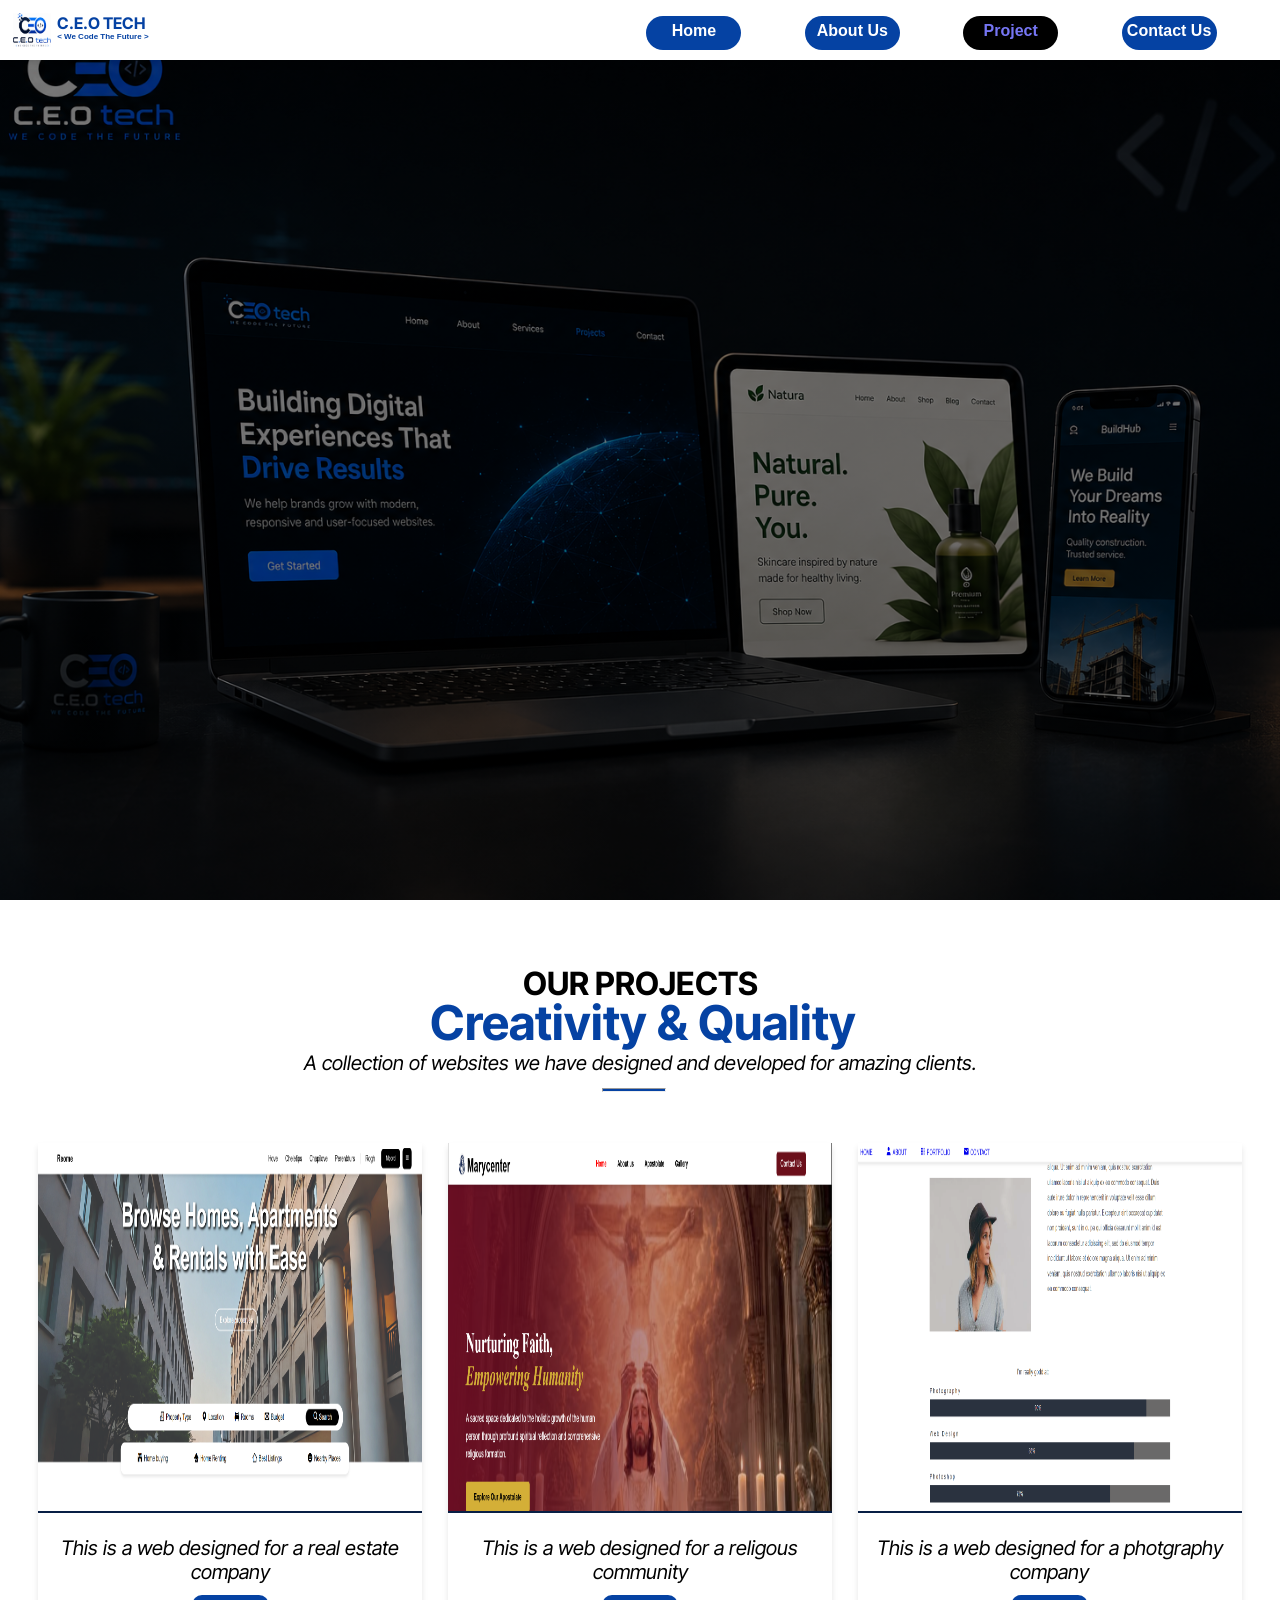
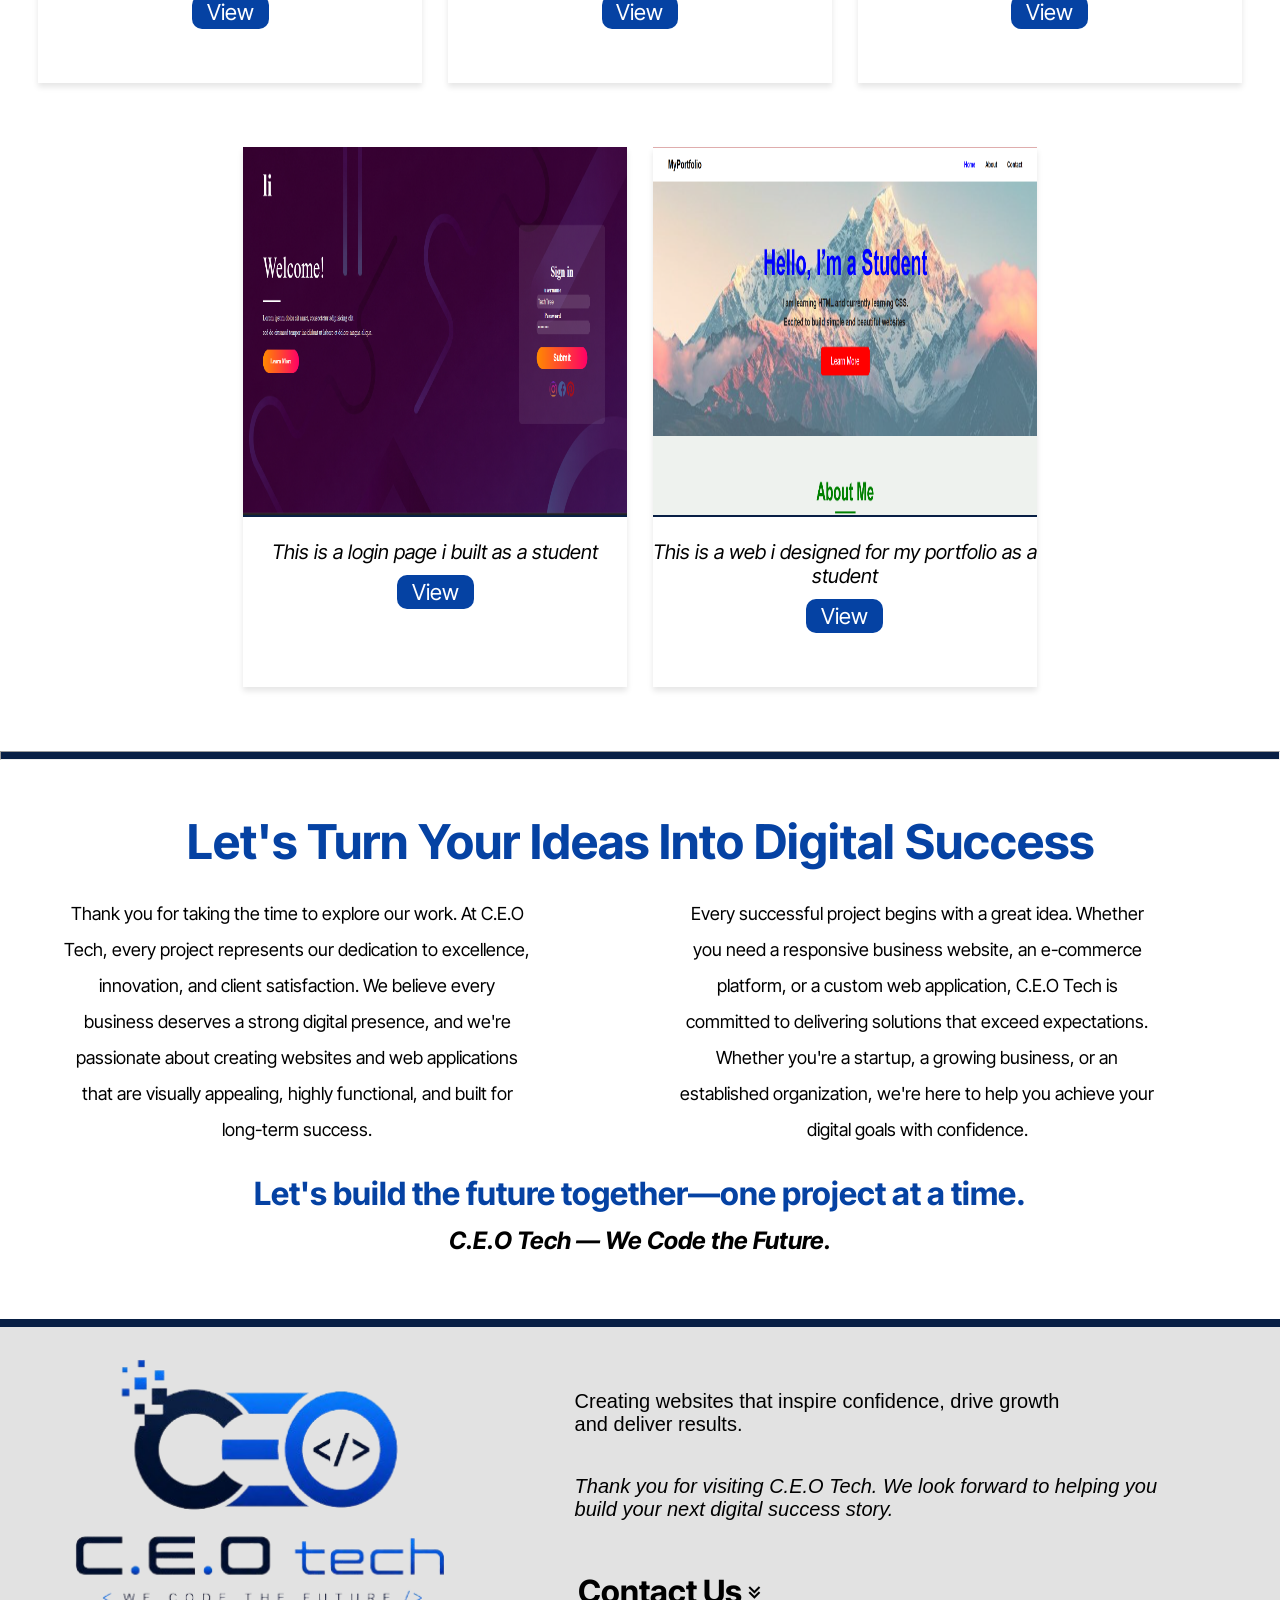
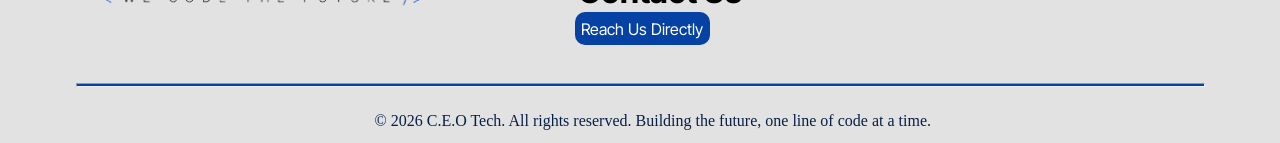
==== project.html @ 7d4a32ac "first commit" ====
<!DOCTYPE html>
<html lang="en">
<head>
    <meta charset="UTF-8">
    <meta name="viewport" content="width=device-width, initial-scale=1.0">
      <link href="https://unpkg.com/boxicons@2.1.4/css/boxicons.min.css" rel="stylesheet">
    <link rel="stylesheet" href="style.css">
     <link
        href="https://fonts.googleapis.com/css2?family=Inter+Tight:wght@100;200;300;400;500;600;700;800;900&display=swap"
        rel="stylesheet">
         <link rel="apple-touch-icon" sizes="180x180" href="/apple-touch-icon.png">
         <link rel="icon" type="image/png" sizes="32x32" href="/favicon-32x32.png">
         <link rel="icon" type="image/png" sizes="16x16" href="/favicon-16x16.png">
<link rel="manifest" href="/site.webmanifest">
<link rel="stylesheet" href="https://cdnjs.cloudflare.com/ajax/libs/font-awesome/6.7.2/css/all.min.css">
    <title>C.E.O TECH | We Code The Future</title>
</head>
<body>
    <header>
        
            <img src="index-image/ChatGPT Image Jul 9, 2026, 02_03_22 PM.png" alt="C.E.O LOGO">
            <h5>C.E.O TECH <br><span class="logo-b">< We Code The Future ></We></span></h5>
              <div id="menu-btn">  <i class='bx bx-menu'></i></div>

        <div id="nav-bar">
            <a href="index.html">Home</a>
            <a id="about" href="about-us.html">About Us</a>
            <a href="project.html"style="background-color: black; color: rgb(118, 118, 244);">Project</a>
            <a href="#contact-us">Contact Us</a>
        </div>
    </header>

    <section id="project-sect1">
    </section>

    <section id="project-sect2">
        <h6>OUR PROJECTS</h6>
        <h5>Creativity & Quality</h5>
        <p>A collection of websites we have designed and developed for amazing clients.</p>
        <hr>
        <article class="project-sect2">
            <div class="project-box">
             <img src="project/Screenshot4.png" alt="">
             <p>This is a web designed for a real estate company</p>
             <a href="https://chinecheremokafor51-ship-it.github.io/realestate/">View</a>
            </div>

            <div class="project-box">
             <img src="project/marycenter.png" alt="">
             <p>This is a web designed for a religous community</p>
             <a href="https://chinecheremokafor51-ship-it.github.io/marycenter/">View</a>
            </div>

            <div class="project-box">
                <img src="project/Screenshot5.png" alt="">
                <p>This is a web designed for a photgraphy company</p>
                <a href="https://chinecheremokafor51-ship-it.github.io/w3css/">View</a>
            </div>
        </article>

         <article class="project-sect2">
            <div class="project-box">
             <img src="project/login.png" alt="">
             <p>This is a login page i built as a student</p>
             <a href="https://chinecheremokafor51-ship-it.github.io/loginpage/">View</a>
            </div>

            <div class="project-box">
             <img src="project/portfolio.png" alt="">
             <p>This is a web i designed for my portfolio as a student</p>
             <a href="https://chinecheremokafor51-ship-it.github.io/myportfolio/">View</a>
            </div>
        </article>
    </section>

    <section id="project-sect3">
        <hr>
        <h4>Let's Turn Your Ideas Into Digital Success</h4>
        <div class="project-sect3">
        <p>Thank you for taking the time to explore our work. At C.E.O Tech,  every project represents our dedication to excellence, innovation, and client satisfaction. We believe every business deserves a strong digital presence, and we're passionate about creating websites and web applications that are visually appealing, highly functional, and built for long-term success.</p>
         
        <p>Every successful project begins with a great idea. Whether you need a responsive business website, an e-commerce platform, or a custom web application, C.E.O Tech is committed to delivering solutions that exceed expectations.
            Whether you're a startup, a growing business, or an established organization, we're here to help you achieve your digital goals with confidence.</p>
       </div>
        <p id="project-sect3p"><strong>Let's build the future together—one project at a time.</strong></p>
        <h6>C.E.O Tech — We Code the Future.</h6>
    </section>
    
    <footer>
        <article id="footer">
             <img src="index-image/footer.png" alt="C.E.O LOGO">
        <div id="contact-us">
            <p class="fp-1">Creating websites that inspire confidence, drive growth and deliver results. </p>
            <p class="fp-2">Thank you for visiting C.E.O Tech. We look forward to helping you <br>build your next digital success story.</p>
       
        <h5>Contact Us<i class='bx bx-chevrons-down bx-sm'></i></h5>
        <a href="contact-us.html">Reach Us Directly</a>
        </div>
        </article>
        <hr class="f-line">
         <p class="f-p">© 2026 C.E.O Tech. All rights reserved. Building the future, one line of code at a time.
            </p>
    </footer>
    <script src="script.js"></script>
</body>
</html>
---- style.css ----
*{
    padding: 0;
    margin: 0;
    box-sizing: border-box;
}
header{
    display: flex;
    height: 60px;
    background-color: white;
    width: 100%;
    padding-left: 1%;
    padding-top: 1%;
    padding-bottom: 1%;
    margin-bottom: 5%;
     box-shadow: 0 4px 6px rgba(0, 0, 0, 0.1);
     position: fixed;
     top: 0;
     left: 0;
    
     z-index: 1000;
}

header img{
    width: 3%;
    height: 100%;
}
h5{
    font-family: "Inter Tight", sans-serif;
    color: #0542a3;
    font-weight: bold;
    font-size: 1rem;
    line-height: 60%;
    margin-top: 0.5%;
    margin-left: 0.5%;
}

.logo-b{
    font-family: Arial, Helvetica, sans-serif;
    font-weight: light;
    font-size: 8px;
}
#menu-btn{
    display: none;
    font-size: 35px;
    cursor: pointer;
    color: #0542a3;
    position: fixed;
    z-index: 1001;
}
#nav-bar{
    margin-left: auto ;
    display: flex;
    gap: 10%;
    width: 50%;
}
#nav-bar a{
    text-decoration: none;
     font-family: Arial, Helvetica, sans-serif;
     font-weight: bold;
     font-size: 1rem;
     color: white;
     margin-top: 0.5%;
     display: inline-block;
     background-color: #0542a3;
     width: 15%;
     height: 100%;
     border-radius: 20px;
     text-align: center;
     padding-top: 1%;
     padding-bottom: 1%;
     transition: background 1s ease;
}
#nav-bar a:hover{
    background-color: black;
}
#hero{
  background-color: #081f45;
  height: 100%;
  margin-top: 10%;
  margin-bottom: 10%;
}
.hero{
    display: flex; 
 gap: 5%;
}
.hero img{
     background-size: cover;
    background-repeat: no-repeat;
    background-position: center;
    width: 50%;
    height: 50%;
    margin-top: 5%;
}
.hero-i{
    width: 100%;
    align-content: center;
    margin-left: 5%;
}
.hero-i p{
    justify-content: start;
    padding-right: 10%;
    padding-top: 6%;
     font-family: Arial, Helvetica, sans-serif;
    font-size: 22px;
    font-weight: light;
    color: white;
    font-style: italic;
    line-height: 130%;
}
.hero-i h4{
     font-family: "Inter Tight", sans-serif;
     color: white;
     font-weight: light;
     border-radius: 5px;
     padding-left: 1%;
     padding-right: 1%;
     padding-top: 0.5%;
    background-color: #0542a3;
    display: inline-block;
    width: 35%;   
    font-size: 2rem;
}
.hero-i h2{
     font-family: "Inter Tight", sans-serif;
     color:white;
     font-size: 2rem;
     margin-top: 5%;
}
#hero a{
    margin-left: 43%;
    display: inline-block;
    width: 9%;
    padding-top: 1%;
    padding-bottom: 1%;
    font-size: 20px;
    font-weight: 300;
     font-family: "Inter Tight", sans-serif;
    text-align: center;
    margin-bottom: 5%;
    background-color: #0542a3;
    text-decoration: none;
    color: white;
    border-radius: 20px;
     transition: background 1s ease;
}
#hero a:hover{
    background-color: black;
}
#project{
    height: 100%;
}
.proj-img{
    display: flex;
     justify-content: space-around;
    margin-top: 5%;
    margin-left: 2%;
}
.proj-img  img{
      background-size: cover;
    background-repeat: no-repeat;
    background-position: center;
    display: inline-block;
    width: 95%;
    height: 100%;
    margin-bottom: 20%;
    border: 2px solid #0542a3;
     transition: 1s ease;
}
.proj-img img:hover{
    transform: scale(1.1);
}

#project h2{
    font-size: 2rem;
    color: #0542a3;
    font-family: "Inter Tight", sans-serif;
    text-align: center;
}
#project p{
    font-family: Arial, Helvetica, sans-serif;
    text-align: center;
    font-size: 20px;
    font-weight: 400;
    margin-top: 2%;
}
.project{
    text-decoration: none;
       font-family: "Inter Tight", sans-serif;
    color:white;
    text-align: center;
    background-color: #0542a3;
    width: 7%;
    padding-top: 1%;
    padding-bottom: 1%;
    border-radius: 10px;
    display: inline-block;
    margin-top: 4%;
    margin-left: 46%;
    transition: background 1s ease;
}
.project:hover{
    background-color: black;
}
footer{
    background-color: rgb(226, 226, 226);
    border-top: 8px solid #081f45;
    width: 100%;
    height: 120%;
    margin-top: 5%;
    padding-left: 2%;
    padding-top:2%;
}
#footer{
    background-color: rgb(226, 226, 226);
    display: flex;
    justify-content: center;
    gap: 10%;
    height: 100%;
    padding-bottom: 1%;
}
#footer img{
    width: 30%;
    height: 2%;
     animation: bouncef 3s ease-in-out infinite;
}
@keyframes bouncef{
    0%, 100% {
        transform: translateY(0);
    }
    50%{
        transform: translateY(-5px);
    }
}
#contact-us{
    margin-top: 3%;
}
footer h5{
    color: black;
    font-size: 2rem;
      font-family: "Inter Tight", sans-serif;
      margin-top: 9%;
      margin-bottom: 1%;
}

.fp-1{
    font-family: Arial, Helvetica, sans-serif;
    justify-content: start;
    margin-right: 5%;
    padding-right: 20%;
    font-size: 20px;
}
.fp-2{
    padding-top: 6%;
    font-family: Arial, Helvetica, sans-serif;
    font-style: italic;
    font-size: 20px;
     justify-content: start;
    margin-right: 5%;
    padding-right: 5%;
}
footer a{
    text-decoration: none;
    display: inline-block;
    background-color: #0542a3;
    color: white;
    text-align: center;
    padding-top: 1%;
    padding-bottom: 1%;
    padding-left: 1%;
    padding-right: 1%;
    border-radius: 10px;
    font-family: "Inter Tight", sans-serif;
    transition: background 1s ease-in-out;
}
footer a:hover{
    background-color: black;
}
.f-line{
     background-color: #0542a3;
     width: 90%;
     height: 0.5vh;
     margin-top: 2%;
     margin-left: 4%;
     margin-bottom: 2%;
}
.f-p{
    text-align: center;
    color: #081f45;
    padding-bottom: 1%;
}
#about-sect1{
    background-image:linear-gradient(to right, rgba(0, 0, 0, 0.450), rgba(0, 0, 0, 0.450)),url(about/about1.png);
     background-size: cover;
    background-repeat: no-repeat;
    background-position: center;
    width: 100%;
    height: 101vh;
    padding-top: 44%;
    margin-top: 10%;
    text-align: center;
}
#about-sect1 h4{
    font-size: 2rem;
     font-family: "Inter Tight", sans-serif;
    color: white;
    background-color: #0542a3;
    display: inline-block;
    margin-bottom: 1%;
    padding-top: 1%;
    padding-bottom: 1%;
    padding-left: 1%;
    padding-right: 1%;
    border-radius: 15px;
}
#about-sect1 h2{
     font-family: "Inter Tight", sans-serif;
     font-size: 3rem;

}
#about-sect2{
    display: flex;
    margin-top: 10%;
    justify-content: center;
    margin-left: 7%;
    text-align: center;
}
#about-sect2 p{
    font-family: "Inter Tight", sans-serif;
    justify-content: start;
    padding-right: 10%;
    font-size: 18px;
    line-height: 4vh;
}
#about-sect3{
    display: flex;
    justify-content: center;
    align-content: center;
    margin-top: 5%;
    gap: 9%;
    width: 100%;
    background-color: #0542a3;
}

.about-sect3 p{
    padding-bottom: 4%;
}
.about-sect3 h3{
    font-family: "Inter Tight", sans-serif;
    padding-left: 25%;
    padding-bottom: 2%;
    font-size: 2rem;
    color: white;
    margin-top: 3%;
}
.bx-show{
    margin-top: 0.5%;
}

.about-core{
    text-align: center;
}
.about-core h4{
     font-family: "Inter Tight", sans-serif;
    padding-bottom: 2%;
    font-size: 2rem;
    color: white;
    margin-top: 3%;
}
.about-corev{
    margin-bottom: 6%;
}
.about-corev h3{
    color: rgb(218, 218, 218);
    margin-bottom: 1%;
}
#about-sect3 p{
    color: white;
    font-family: Arial, Helvetica, sans-serif;
    font-style: italic;
}
#about-sect4{
    text-align: center;
    margin-top: 5%;
    margin-bottom: 5%;
    display: flex;
    align-content: center;
    justify-content: center;
    animation: bounce4 3s ease-in-out infinite;
}
@keyframes bounce4{
    0%, 100% {
        transform: translateY(0);
    }
    50%{
        transform: translateY(10px);
    }
}

#about-sect4 h2{
    font-size: 3rem;
    padding-bottom: 1%;
    color: #0542a3;
}
#about-sect4 p{
    font-style: italic;
    font-weight: bold;
}
#about-sect4 img{
    width: 10%;
    margin-right: 2%;
}
#project-sect1{
    background-image:linear-gradient(to right, rgba(0, 0, 0, 0.53), rgba(0, 0, 0, 0.53)), url(project/project1.png);
       background-size: cover;
    background-repeat: no-repeat;
    background-position: center;
    width: 100%;
    height: 100vh;
    margin-bottom: 5%;
}
#project-sect2{
    text-align: center;
}
#project-sect2 h6{
     font-family: "Inter Tight", sans-serif;
     font-size: 2rem;
}
#project-sect2 h5{
     font-family: "Inter Tight", sans-serif;
     font-size: 3rem;
     padding-bottom: 1%;
}
#project-sect2 p{
     font-family: "Inter Tight", sans-serif;
     font-size: 20px;
     font-weight: light;
     font-style: italic;
     padding-bottom: 1%;
}
#project-sect2 hr{
    width: 5%;
    height: 0.5vh;
    background-color: #0542a3;
    margin-bottom: 4%;
    margin-left: 47%;
    animation: line 3s ease-in-out infinite;
}
@keyframes line{
    0%, 100% {
        transform: translateX(0);
    }
    50%{
        transform: translateX(15px);
    }
}
.project-sect2{
    display: flex;
    justify-content: center;
    gap: 2%;
}

.project-box{
    width: 30vw;
    height: 60vh;
     box-shadow: 0 4px 6px rgba(0, 0, 0, 0.1);
     margin-bottom: 5%;
     padding-bottom: 1%;
}
.project-sect2 img{
    width: 100%;
    height: 70%;
    border-bottom: 2px solid #081f45;
    margin-bottom: 5%;
    transition: 5s ease;
}
.project-sect2 img:hover{
    transform: scale(-1.1);
}
.project-sect2 a{
    text-decoration: none;
    display: inline-block;
    background-color: #0542a3;
    color: white;
    padding: 1% 2%;
    font-family: "Inter Tight", sans-serif;
    font-size: 22px;
    width: 20%;
    margin-top: 2%;
    margin-bottom: 3%;
    border-radius: 10px;
    transition:background ease 1s;
}
.project-sect2 a:hover{
    background-color: black;
}
#project-sect3{
    text-align: center;
}
#project-sect3 hr{
    width: 100%;
    height: 1vh;
    background-color:#081f45;
    margin-bottom: 4%;
}
#project-sect3 h4{
    font-size: 3rem;
     font-family: "Inter Tight", sans-serif;
     color: #0542a3;
}
.project-sect3{
    display: flex;
    gap:2%;
    justify-content: center;
    margin-left: 5%;
    margin-top: 2%;
    margin-bottom: 2%;
}
.project-sect3 p{
    justify-content: start;
    padding-right: 10%;
    font-family: "Inter Tight", sans-serif;
    font-size: 18px;
    line-height: 4vh;
    font-weight: 400;
}
#project-sect3p{
    font-size: 2rem;
    font-family: "Inter Tight", sans-serif;
     color: #0542a3;
}
#project-sect3 h6{
    font-size: 1.5rem;
    font-family: "Inter Tight", sans-serif;
    font-style: italic;
    padding-top: 1%;
    margin-bottom: 5%;
}
#contact-sect1{
    background-image: url(contact-us/contact1.png);
     background-size: cover;
    background-repeat: no-repeat;
    background-position: center;
    width: 100%;
    height: 100vh;
}
#contact-sect2{
    text-align: center;
    margin-top: 4%;
}
#contact-sect2 h4{
    font-size: 3rem;
    font-family: "Inter Tight", sans-serif;
    color: #081f45;
}
#contact-sect2 p{
    justify-content: start;
    padding-left: 10%;
    padding-right: 10%;
    font-family: "Inter Tight", sans-serif;
    font-weight: 480;
    line-height: 5vh;
    padding-bottom: 1%;
    padding-top: 1%;
    font-size: 20px;
}
#contact-sect2 h5{
    font-size: 26px;
    font-family: "Inter Tight", sans-serif;
    margin-bottom: 2%;
}
.contact-social{
    text-align: center;
    margin-top: 4%;
}
.contact-social a{
    margin-left: 5%;
    margin-right: 5%;
}
.bxl-whatsapp{
   background-color: green;
   color: white;
}
.bxl-twitter{
    color: #00bfff;
    
    transition: 0.3s ease;
}
.bxl-twitter:hover{
    font-size: 80px;
}
.bxl-linkedin-square{
    color: blue;
}
.contact-map{
    text-align: center;
    margin-top: 3%;
    width: 100%;
    height: 100%;
    margin-bottom: 4%;
}
.contact-map p{
    font-size: 2rem;
    padding-bottom: 1%;
    font-style: italic;
}
.contact-map iframe{
    border-radius: 10px;
    width: 80%;
}
@media(max-width: 1000px){
      header{
        height: 60px;
        width: 100%;
        padding: 15px 20px;
        align-items: center;
        position: fixed;
        z-index: 1005;
    }
    #nav-bar{
         display:none;
        position:fixed;      
        top:60px;            
        left:0;
        flex-direction:column;
        padding-top: 1%;
        padding-right: 35%;
        margin-left: 1%;
        z-index:999;
    }
    #nav-bar a{
        display: inline-block;
        width: 10%;
        margin-bottom: 4%;
    }
     #nav-bar.active{
        display:flex;
    }
    #menu-btn{
        display:block;
        font-size:35px;
        cursor:pointer;
        z-index:1001;
        margin-left: 88%;
    }

    header img{
        width: 60px;
        height: auto;
    }

    h5{
        font-size: 0.9rem;
        line-height: 1.2;
        margin-top: 0;
    }

    .logo-b{
        font-size: 10px;
    }
    
    #close-btn{
        display:block;
        align-self:flex-end;
        margin-top:30%;
        left: 300%;
    }

    #nav-bar a{
        width: auto;
        padding: 10px 18px;
        font-size: 15px;
        margin-top: 0;
    }
    #nav-bar a:hover{
    background-color: black;
}

.hero{
    flex-direction: column;
}
#hero a{
    margin-left: 5%;
    margin-top: 5%;
    display: inline-block;
    width: 12%;
    padding-top: 1%;
    padding-bottom: 1%;
    font-size: 14px;
    font-weight: 600;
}
.proj-img{
    flex-direction: column;
    margin-left: 5%;
}
.proj-img a img{
    margin-bottom: 2%;
}
.project{
    display: inline-block;
    width: 10%;
    font-size: 15px;
    font-weight: 600;
}
#about-sect1 h4{
    margin-top: 1%;
}
#about-sect2{
    margin-top: 15%;
    flex-direction: column;
}
#about-sect2 p{
    padding-bottom: 2%;
    font-size:x-large;
    line-height: 6vh;
}
#about-sect3{
    flex-direction: column;
}
.about-sect3{
    text-align: center;
}
.about-sect3 h3{
    padding-left:3%;
    font-size: 3rem;
}
.about-core h4{
    font-size: 3rem;
}
.about-corev h3{
    font-size: 2rem;
}
.about-corev p{
    padding-top: 1%;
}
#about-sect3 p{
    font-size:x-large;
}
#project-sect2 p{
    font-size: x-large;
    font-weight: 400;
}
.project-sect2{
    flex-direction: column;
    margin-left: 10%;
}
.project-box{
    width:90%;
    height: 80%;

}
.project-sect3{
    flex-direction: column;
}
.project-sect3 p{
    margin-bottom: 4%;
    margin-left: 2%;
    font-size: x-large;
    line-height: 6vh;
}
}
@media(max-width: 768px){
#nav-bar a{
    margin-bottom: 7%;
}
.hero-i h4{
    font-size:x-large;
    width: 30%;
}
#hero a{
    font-size: large;
    width: 13%;
    text-align: center;
    border-radius: 10px;
}
#about-sect1{
    margin-top: 15%;
    padding-top: 57.5%;
}
#about-sect2{
  margin-top: 18%;
}
#about-sect2 p{
    padding-bottom: 5%;
}
#about-sect3 p{
    padding-right: 15%;
    padding-left: 15%;
}
#about-sect4 img{
    width: 15%;
    margin-left: 1%;
}
#about-sect4 h2{
    font-size:xx-large;
}
#about-sect4 p{
    font-size: large;
}
.contact-map p{
    font-size: larger;
    padding-bottom: 2%;
}
}
@media(max-width: 400px){
    #menu-btn{
        display:block;
        font-size:35px;
        cursor:pointer;
        z-index:1001;
        margin-left: 83%;
    }
     #nav-bar a{
        width: 200%;
        padding: 10px 18px;
        font-size: 15px;
        margin-top: 0;
    }
    #hero{
        margin-top: 30%;
    }
    .hero-i h4{
        font-size: larger;
        width: 45%;
    }
    .hero-i p{
        padding-right: 10%;
        font-size: 25px;
    }
    #hero a{
        width: 45%;
    }
    #project p{
        margin-top: 4%;
        font-size: 16px;
    }
    .proj-img  img{
        height: 40vh;
    }
    .project{
        width: 25%;
        margin-left: 38%;
    }
    #about-sect1{
        padding-top: 117%;
    }
    #about-sect1 h4{
        font-size: larger;
        border-radius: 10px;
    }
    #about-sect1 h2{
        font-size: x-large;
        margin-top: 2%;
    }
    #about-sect2{
        margin-top: 25%;
    }
    #about-sect3 p{
        font-size:x-large;
        line-height: 5vh;
        padding-bottom: 7%;
        margin-right: 2%;
        margin-left: 2%;
    }
    #about-sect4 img{
        width: 30%;
        height: 24vh;
        margin-top: 1%;
    }
    #about-sect4 h2{
        font-size:larger;
    }
    #about-sect4 p{
        font-size: 18px;
        padding-top: 2vh;
    }
    .contact-map iframe{
        width: 90%;
    }
    .contact-map p{
        font-size: 18px;
    }
}
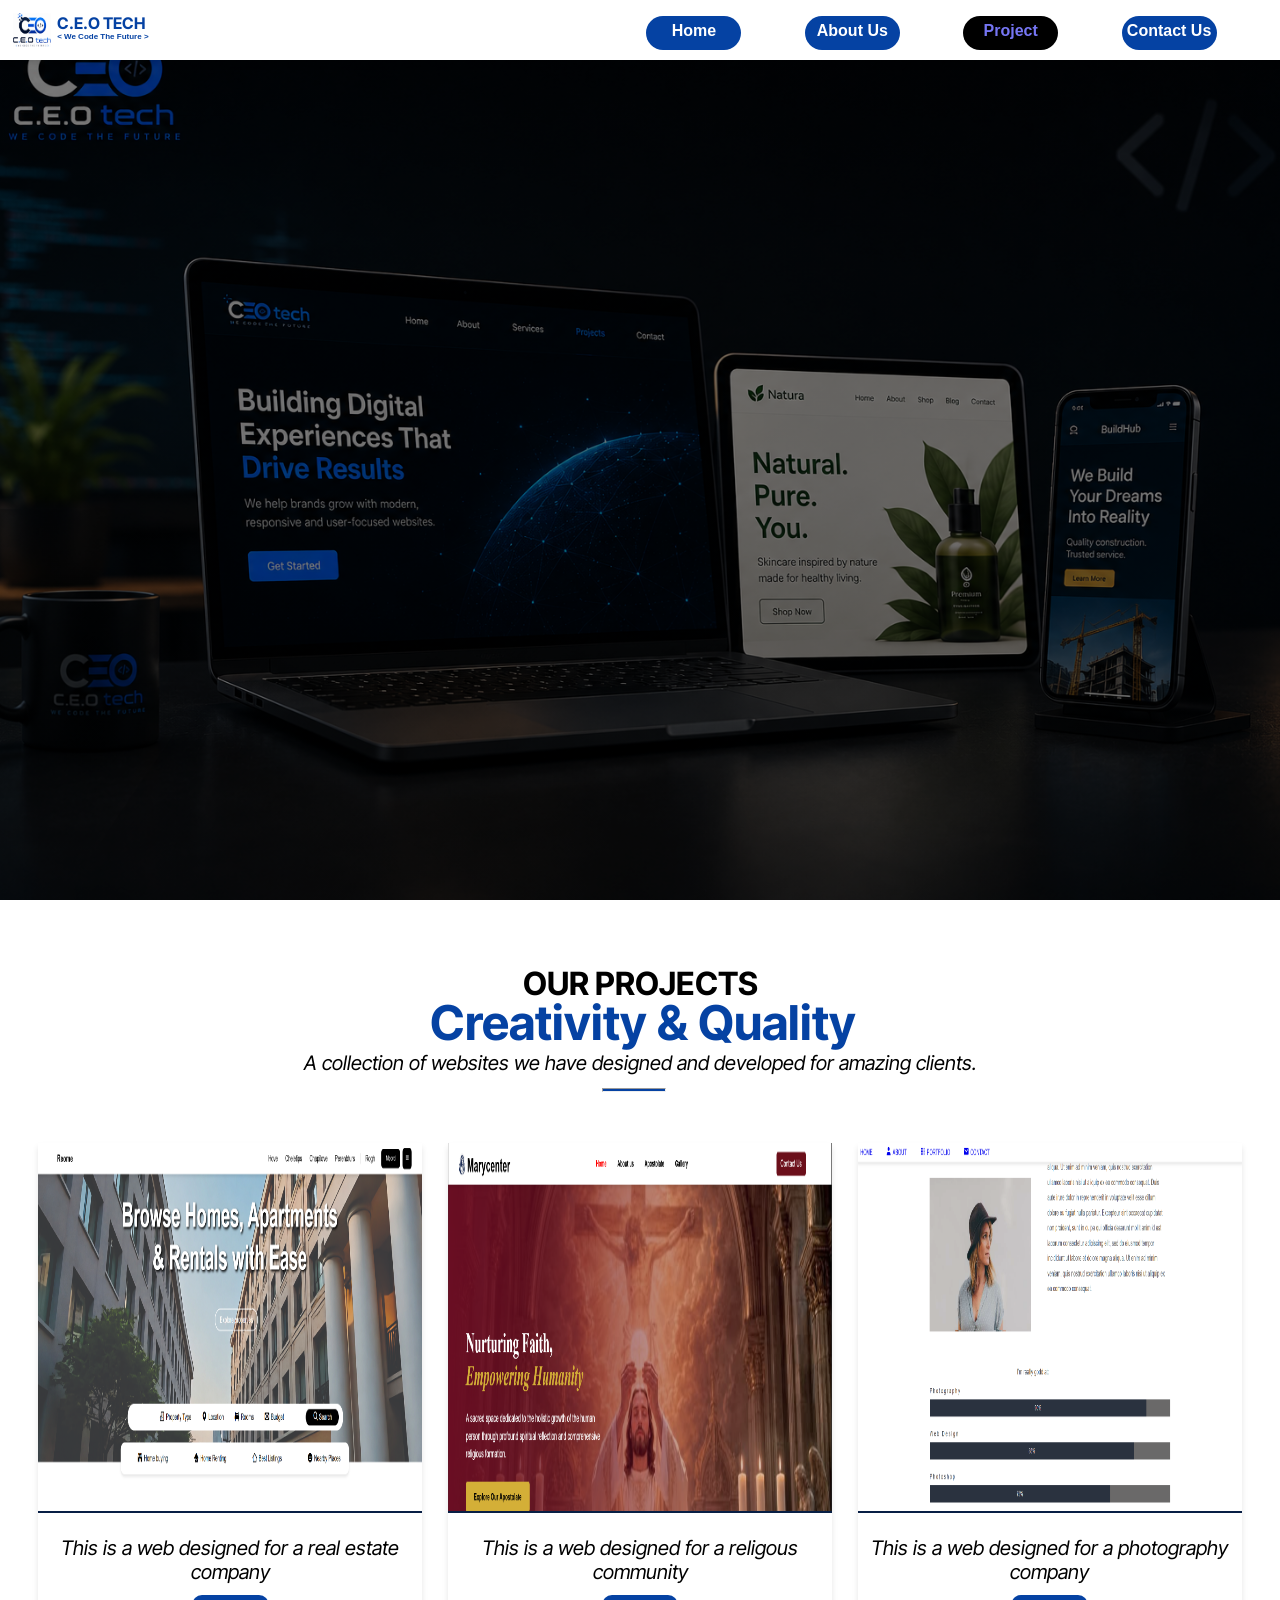
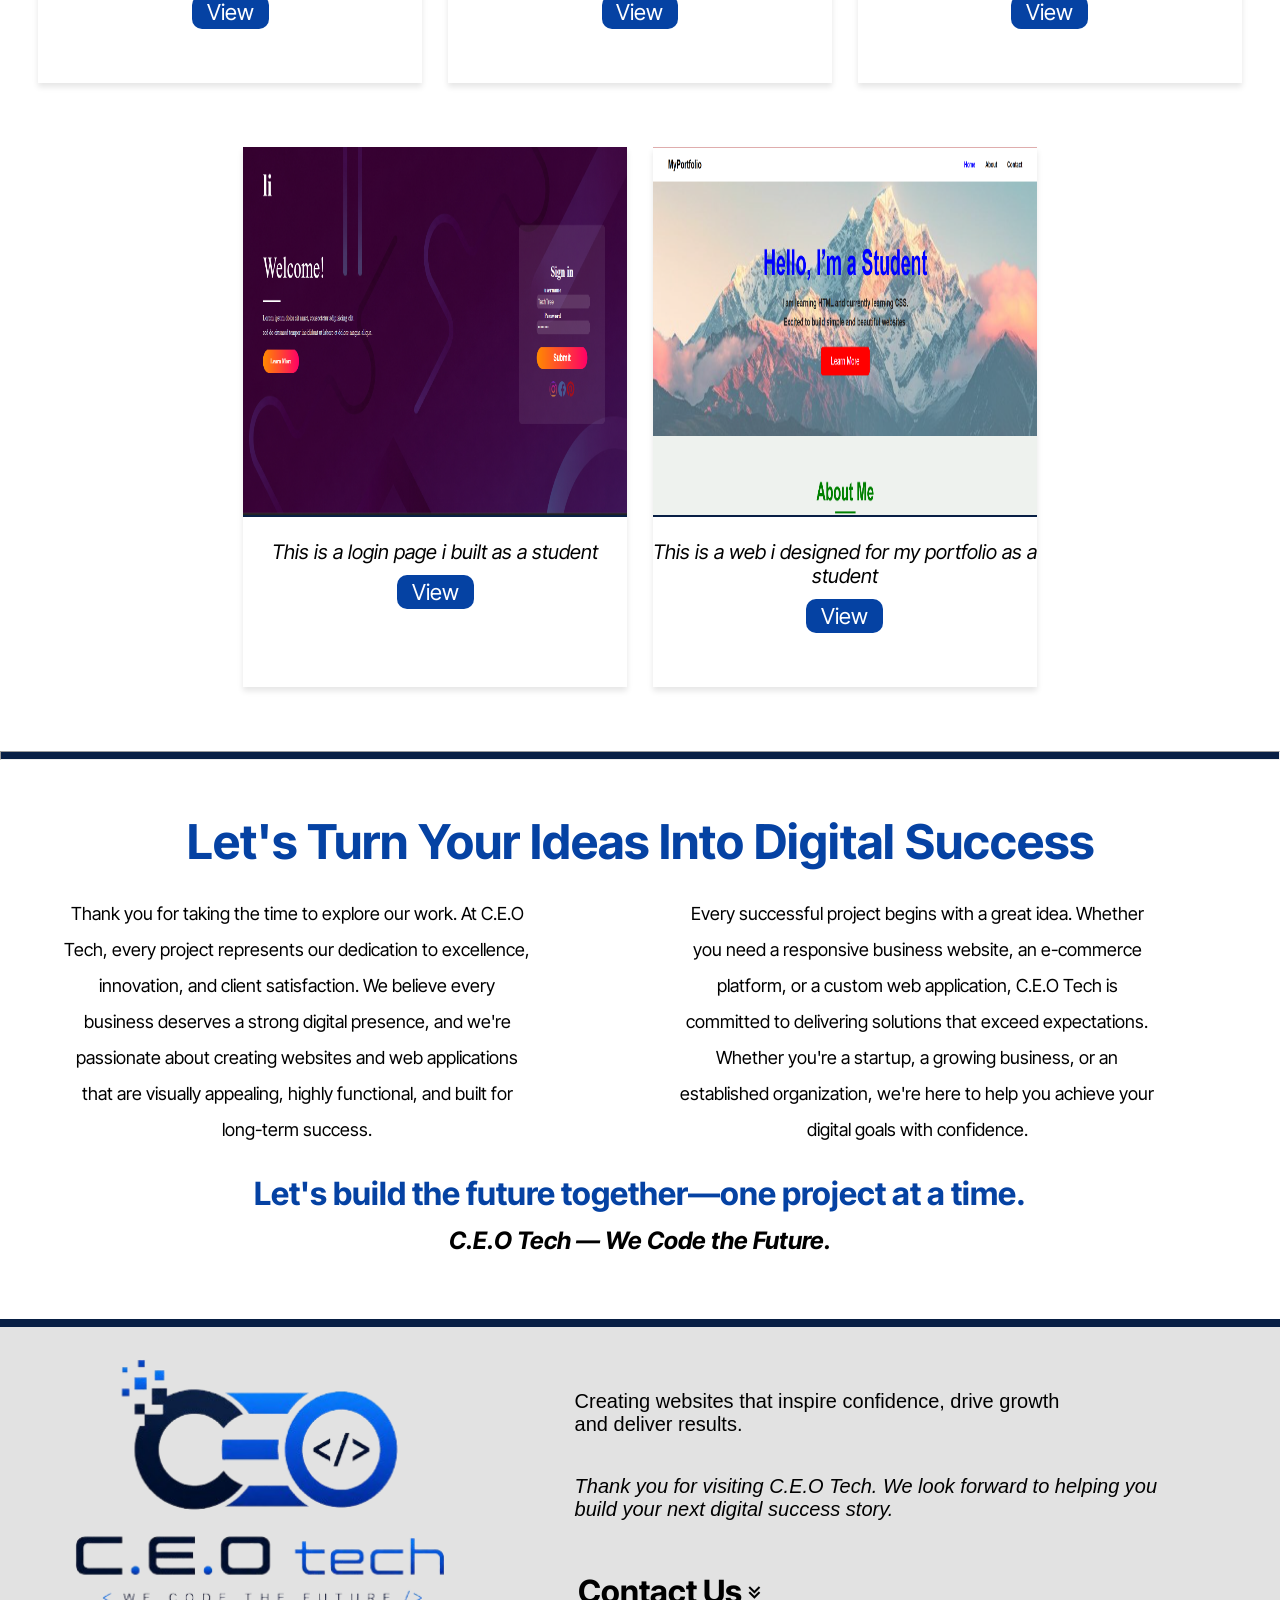
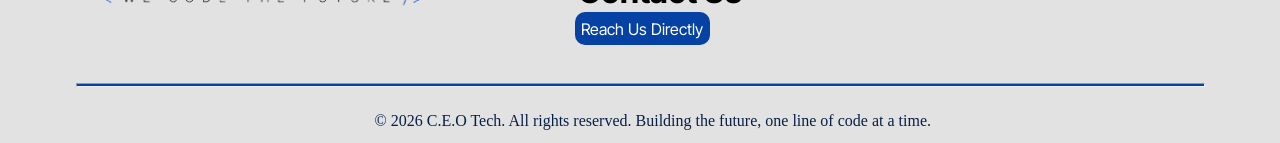
==== commit de74590e: "fiftheenth commit" ====
--- a/project.html
+++ b/project.html
@@ -48,13 +48,13 @@
             <div class="project-box">
              <img src="project/marycenter.png" alt="">
              <p>This is a web designed for a religous community</p>
-             <a href="https://chinecheremokafor51-ship-it.github.io/marycenter/">View</a>
+             <a href="https://chinecheremokafor51-ship-it.github.io/marycenter/" target="_blank">View</a>
             </div>
 
             <div class="project-box">
                 <img src="project/Screenshot5.png" alt="">
-                <p>This is a web designed for a photgraphy company</p>
-                <a href="https://chinecheremokafor51-ship-it.github.io/w3css/">View</a>
+                <p>This is a web designed for a photography company</p>
+                <a href="https://chinecheremokafor51-ship-it.github.io/w3css/" target="_blank">View</a>
             </div>
         </article>
 
@@ -62,13 +62,13 @@
             <div class="project-box">
              <img src="project/login.png" alt="">
              <p>This is a login page i built as a student</p>
-             <a href="https://chinecheremokafor51-ship-it.github.io/loginpage/">View</a>
+             <a href="https://chinecheremokafor51-ship-it.github.io/loginpage/" target="_blank">View</a>
             </div>
 
             <div class="project-box">
              <img src="project/portfolio.png" alt="">
              <p>This is a web i designed for my portfolio as a student</p>
-             <a href="https://chinecheremokafor51-ship-it.github.io/myportfolio/">View</a>
+             <a href="https://chinecheremokafor51-ship-it.github.io/myportfolio/" target="_blank">View</a>
             </div>
         </article>
     </section>
--- a/style.css
+++ b/style.css
@@ -616,6 +616,9 @@
         position: fixed;
         z-index: 1005;
     }
+    header img{
+        display: none;
+    }
     #nav-bar{
          display:none;
         position:fixed;      
@@ -688,6 +691,11 @@
     font-size: 14px;
     font-weight: 600;
 }
+#footer{
+    flex-direction: column;
+    width: 100%;
+    height: 100%;
+}
 .proj-img{
     flex-direction: column;
     margin-left: 5%;
@@ -776,6 +784,15 @@
     margin-top: 15%;
     padding-top: 57.5%;
 }
+#about-sect1 h4{
+        font-size: larger;
+        border-radius: 10px;
+    }
+    #about-sect1 h2{
+        font-size: x-large;
+        margin-top: 2%;
+        color: black;
+    }
 #about-sect2{
   margin-top: 18%;
 }
@@ -821,14 +838,41 @@
     .hero-i h4{
         font-size: larger;
         width: 45%;
+        margin-top: 4%;
+    }
+    .hero-i h2{
+        font-size: larger;
+        padding-right: 40%;
     }
     .hero-i p{
         padding-right: 10%;
-        font-size: 25px;
+        font-size: 18px;
     }
     #hero a{
         width: 45%;
     }
+    #project-sect1{
+    background-image:linear-gradient(to right, rgba(0, 0, 0, 0.53), rgba(0, 0, 0, 0.53)), url(project/project1.png);
+       background-size: cover;
+    background-repeat: no-repeat;
+    background-position: center;
+    width: 100%;
+    height: 50vh;
+    margin-bottom: 5%;
+}
+#project-sect2 h6{
+     font-family: "Inter Tight", sans-serif;
+     font-size: 1.5rem;
+}
+#project-sect2 h5{
+     font-family: "Inter Tight", sans-serif;
+     font-size: 2rem;
+     padding-bottom: 3%;
+}
+#project-sect2 p{
+    font-size: 14px;
+    padding-bottom: 4%;
+}
     #project p{
         margin-top: 4%;
         font-size: 16px;
@@ -841,7 +885,12 @@
         margin-left: 38%;
     }
     #about-sect1{
-        padding-top: 117%;
+        background-size: cover;
+    background-repeat: no-repeat;
+    background-position: center;
+        width: 100%;
+        height: 10vh;
+        padding-bottom: 9%;
     }
     #about-sect1 h4{
         font-size: larger;
@@ -850,33 +899,61 @@
     #about-sect1 h2{
         font-size: x-large;
         margin-top: 2%;
+        color: black;
     }
     #about-sect2{
         margin-top: 25%;
     }
+    #about-sect2 p{
+        font-size: 16px;
+        line-height: 3vh;
+    }
     #about-sect3 p{
-        font-size:x-large;
+        font-size:large;
         line-height: 5vh;
-        padding-bottom: 7%;
-        margin-right: 2%;
-        margin-left: 2%;
+        margin-bottom: 7vh;
     }
     #about-sect4 img{
         width: 30%;
-        height: 24vh;
+        height: 15vh;
         margin-top: 1%;
     }
     #about-sect4 h2{
         font-size:larger;
     }
     #about-sect4 p{
-        font-size: 18px;
+        font-size: 10px;
         padding-top: 2vh;
     }
+    #contact-sect1{
+     background-size: cover;
+    background-repeat: no-repeat;
+    background-position: center;
+    width: 100%;
+}
     .contact-map iframe{
         width: 90%;
     }
     .contact-map p{
         font-size: 18px;
     }
+    #footer p{
+        font-size: 16px;
+    }
+    #footer h5{
+        font-size: 1rem;
+    }
+    .bx-chevrons-down{
+        font-size: 15px !important;
+    }
+    #footer a{
+        font-size: 12px;
+        border-radius: 5px;
+    }
+    .f-p{
+        font-size: 9px;
+        font-weight: 470;
+        padding-right: 10%;
+        padding-left: 7%;
+    }
 }
